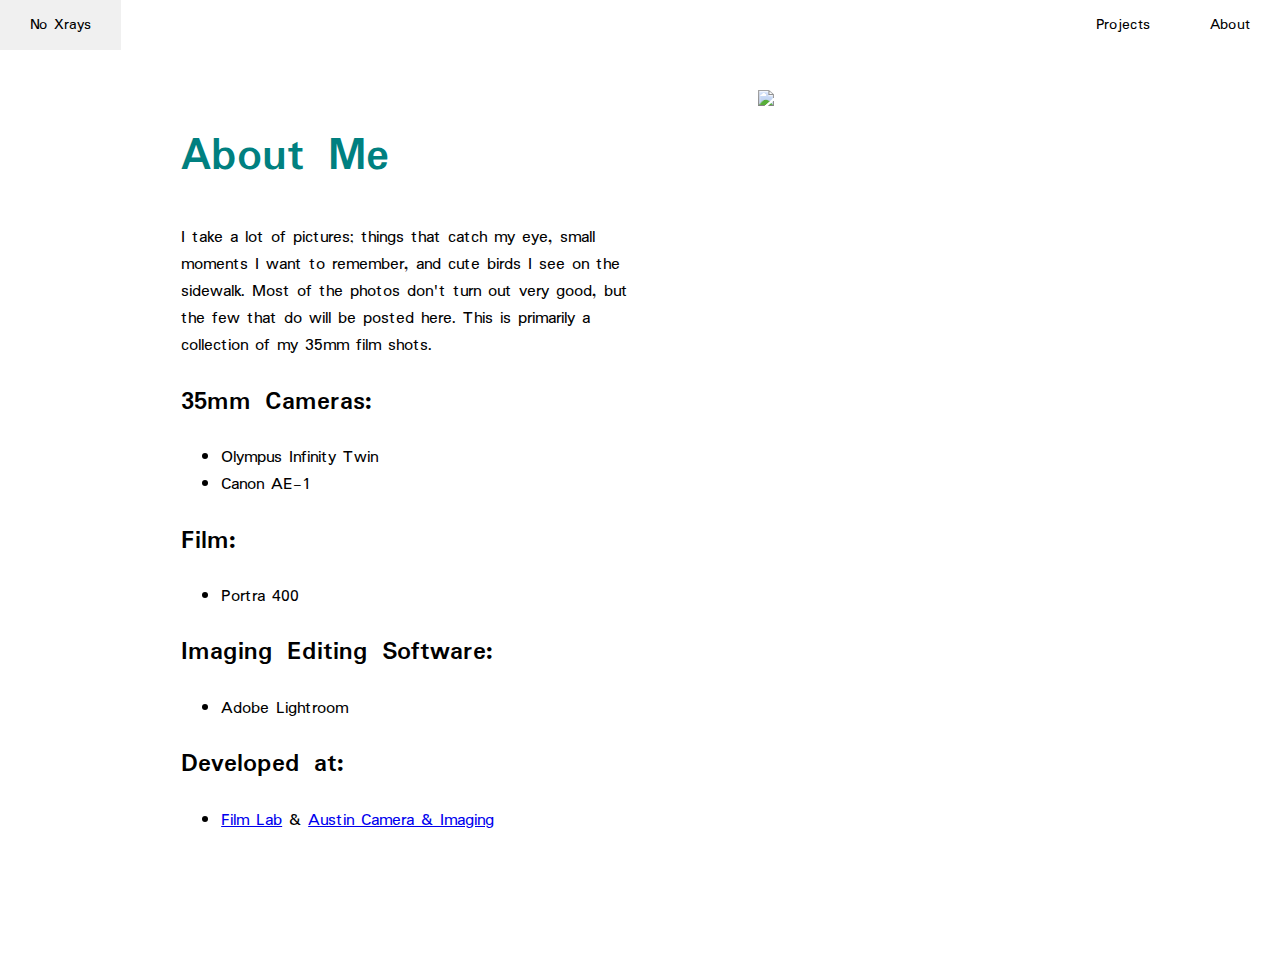
==== About.html @ a1523e80 "Add files via upload" ====
<!DOCTYPE html>
<html lang="en">
<head>
    <meta charset="UTF-8">
    <meta name="viewport" content="width=device-width, initial-scale=1.0">
    <link rel="stylesheet" href="styles.css">
    <style>
        @import url('https://fonts.googleapis.com/css2?family=Padauk:wght@700&display=swap');

        body {
            font-family: 'Padauk', sans-serif;
            margin: 0;
            padding: 0;
        }

        /* Container for the content */
        .content-container {
            display: flex;
            width: 80%;
            margin: 0 auto;
            padding-top: 20px;
            height: 100vh;
        }

        .left-container {
            width: 450px;
            margin: 0 auto;
            padding-top: 20px;
            padding-right: 20px;
        }

        .right-container {
            width: 33.33%;
            margin: 0 auto;
            padding-top: 20px;
        }

        .header {
            font-family: 'Padauk', sans-serif;
            color: teal;
            font-size: x-large;
        }

        .about-body {
            font-family: 'Padauk', sans-serif;
            color: rgb(0, 0, 0);
            font-size: large;
        }

        img {
            max-width: 100%;
            max-height: 100%;
            object-fit: contain; /* Ensures the image scales while maintaining aspect ratio */
        }

        /* Media query for mobile devices */
        @media(max-width: 800px) {
            .content-container {
                flex-direction:column;
                width: 80%;
            }

            .left-container, .right-container {
                width: 100%;
                padding: 0;
            }

            .right-container {
                order: -1; /* Displays the right container on top */
            }

            img {

                width: 100%;
                height: auto;
                object-fit: contain;
            }
        }

        /* Navbar styles from the provided code */
        nav {
            background-color: white;
            z-index: 1000; /* Ensure navbar is on top */
        }

        nav ul {
            width: 100%;
            list-style: none;
            display: flex;
            justify-content: flex-end;
            align-items: center;
            padding: 0;
            margin: 0;
        }

        nav li {
            height: 50px;
        }

        nav a {
            height: 100%;
            padding: 0 30px;
            text-decoration: none;
            display: flex;
            align-items: center;
            color: black;
        }

        nav a:hover {
            background-color: #f0f0f0;
        }

        nav li:first-child {
            margin-right: auto;
        }

        .sidebar {
            position: fixed;
            top: 0;
            left: 0;
            height: 100vh;
            width: 250px;
            background-color: rgba(255, 255, 255, 0.65);
            backdrop-filter: blur(12px);
            box-shadow: -10px 0 10px rgba(0, 0, 0, 0.1);
            list-style: none;
            display: none;
            flex-direction: column;
            align-items: flex-start;
            justify-content: flex-start;
            z-index: 1001; /* Ensure navbar is on top */
        }

        .sidebar li {
            width: 250px;
        }

        .sidebar a {
            width: 250px;
            overflow: hidden; /* Prevent overflow */
        }

        .menu-button {
            display: none;
            margin-left: 10px;
        }

        .dropdown {
            height: 100%;
            position: relative;
            display: inline-block;
        }

        .dropdown-content {
            display: none;
            position: absolute;
            background-color: #f9f9f9;
            min-width: 160px;
            box-shadow: 0px 8px 16px 0px rgba(0,0,0,0.2);
            z-index: 1;
        }

        .dropdown-content a {
            color: black;
            padding: 12px 16px;
            text-decoration: none;
            display: block;
            text-align: left;
        }

        .dropdown-content a:hover {
            background-color: #f1f1f1;
        }

        .dropdown:hover .dropdown-content {
            display: block;
        }

        .dropdown:hover .dropbtn {
            background-color: #ddd;
            color: black;
        }

        @media(max-width: 800px) {
            .menu-button {
                display: block;
                margin-left: 10px; /* Adjust to align the hamburger icon to the left */
                order: 1; /* Ensure the menu button appears first in the flex container */
            }

            .title {
                margin-left: auto; /* Moves title to the right */
                order: 2; /* Ensure the title appears after the menu button */
            }

            ul {
                display: flex;
                justify-content: space-between; /* Ensures space between the menu button and title */
                align-items: center;
                width: 100%;
            }

            .hideOnMobile {
                display: none;
            }
        }

        @media(max-width: 400px) {
            .sidebar {
                width: 100%;
            }

            .content {
                padding: 16px;
                margin-top: 50px; /* Adjusted for navbar height */
            }
        }
    </style>
</head>
<body>

    <nav>
        <ul class="sidebar">
            <li onclick="hideSidebar()"><a href="#"><svg xmlns="http://www.w3.org/2000/svg" height="26" viewBox="0 96 960 960" width="26"><path d="m249 849-42-42 231-231-231-231 42-42 231 231 231-231 42 42-231 231 231 231-42 42-231-231-231 231Z"/></svg></a></li>
            <li><a href="https://noxrays.neocities.org/Europe">Europe</a></li>
            <li><a href="https://noxrays.neocities.org/Japan">Japan</a></li>
            <li><a href="https://noxrays.neocities.org/Experimental">Experimental</a></li>
            <li><a href="https://www.noxrays.pics/about">About</a></li>      
        </ul>
        <ul>
            <li class="title"><a href="https://noxrays.neocities.org/">No Xrays</a></li>
            <li class="menu-button" onclick="showSidebar()"><a href="#"><svg xmlns="http://www.w3.org/2000/svg" height="26" viewBox="0 96 960 960" width="26"><path d="M120 816v-60h720v60H120Zm0-210v-60h720v60H120Zm0-210v-60h720v60H120Z"/></svg></a></li>
            <li class="hideOnMobile"><div class="dropdown"><a href="#">Projects</a>
                <div class="dropdown-content">
                    <a href="https://noxrays.neocities.org/Europe">Europe</a>
                    <a href="https://noxrays.neocities.org/Japan">Japan</a>
                    <a href="https://noxrays.neocities.org/Experimental">Experimental</a>
                </div>
                </div>
            <li class="hideOnMobile"><a href="https://www.noxrays.pics/about">About</a></li>
        </ul>
    </nav>

    <div class="content-container">
        <div class="left-container">
            <div class="header">
                <h1>About Me</h1>
            </div>
            <div class="about-body"> 
                <p>I take a lot of pictures; things that catch my eye, small moments I want to remember, and cute birds I see on the sidewalk. Most of the photos don't turn out very good, but the few that do will be posted here. This is primarily a collection of my 35mm film shots.</p>   
                <h2>35mm Cameras:</h2>
                <ul>
                    <li>Olympus Infinity Twin</li>
                    <li>Canon AE-1</li>
                </ul>
                <h2>Film:</h2>
                <ul>
                    <li>Portra 400</li>
                </ul>
                <h2>Imaging Editing Software:</h2>
                <ul>
                    <li>Adobe Lightroom</li>
                </ul>
                <h2>Developed at:</h2>
                <ul>
                    <li><a href="https://atxfilmlab.com/">Film Lab</a> & <a href="https://austincamera.com/">Austin Camera & Imaging</a></li>
                </ul>
            </div>
        </div>
        <div class="right-container">
            <div class="image">
                <img src="https://www.dropbox.com/scl/fi/bqa0aleiliwoso02pqvlj/000011840001-2.jpg?rlkey=5ucfupn99za90v8ie5rq74vvc&st=ofewgsq2&raw=1">
            </div>
        </div>
    </div>

    <script>
        function showSidebar() {
            document.querySelector('.sidebar').style.display = 'flex';
        }

        function hideSidebar() {
            document.querySelector('.sidebar').style.display = 'none';
        }
    </script>
</body>
</html>
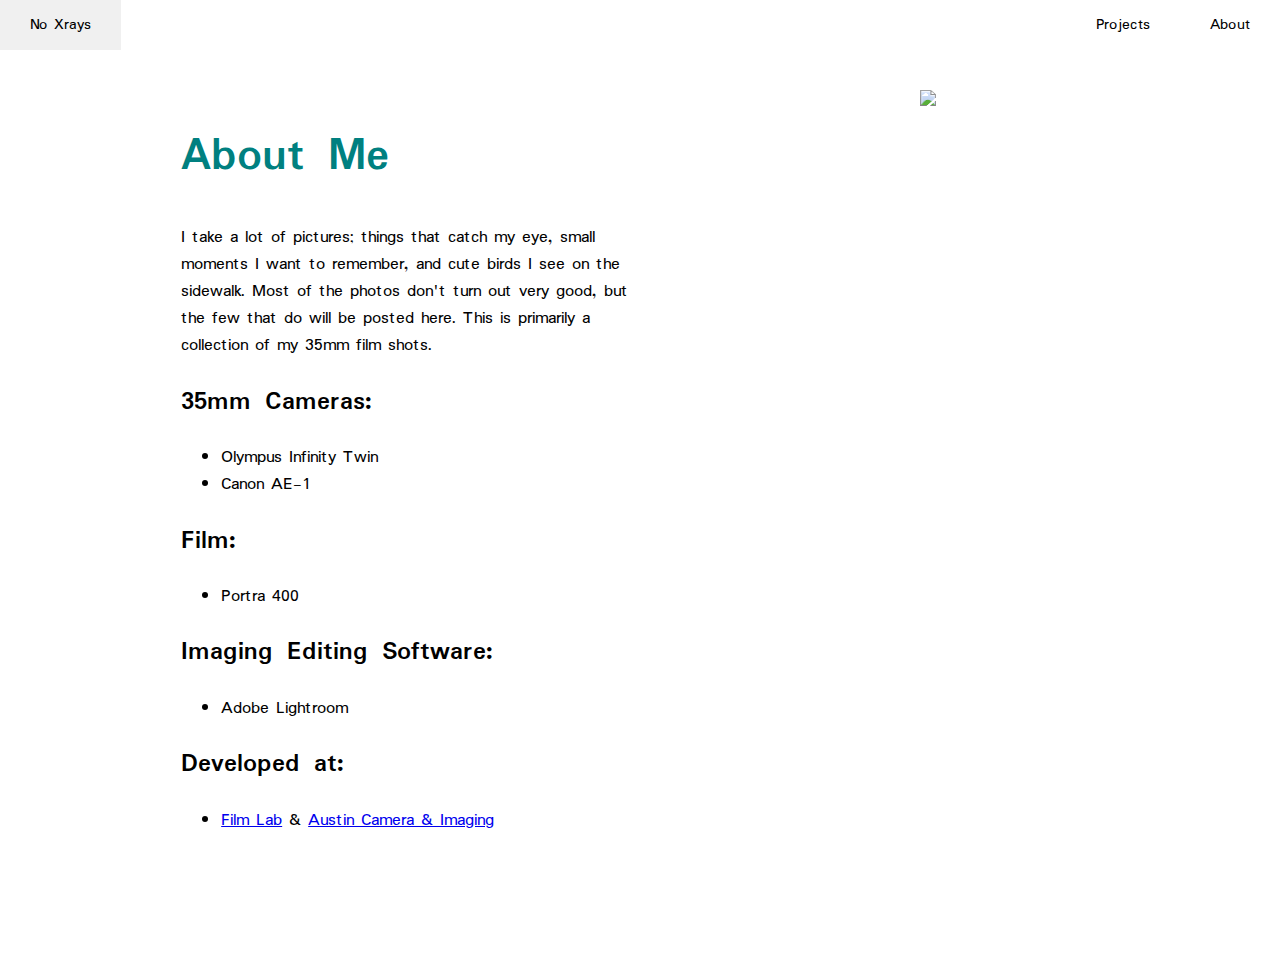
==== commit bab63833: "Add files via upload" ====
--- a/About.html
+++ b/About.html
@@ -30,6 +30,9 @@
         }
 
         .right-container {
+          display: flex;
+          justify-content: center;
+          margin-top: 20%;
             width: 33.33%;
             margin: 0 auto;
             padding-top: 20px;
@@ -48,6 +51,9 @@
         }
 
         img {
+            display: flex;
+            justify-content: center;  /* Ensures image is centered within its container */
+            align-items: center;
             max-width: 100%;
             max-height: 100%;
             object-fit: contain; /* Ensures the image scales while maintaining aspect ratio */
@@ -219,27 +225,29 @@
 </head>
 <body>
 
-    <nav>
-        <ul class="sidebar">
-            <li onclick="hideSidebar()"><a href="#"><svg xmlns="http://www.w3.org/2000/svg" height="26" viewBox="0 96 960 960" width="26"><path d="m249 849-42-42 231-231-231-231 42-42 231 231 231-231 42 42-231 231 231 231-42 42-231-231-231 231Z"/></svg></a></li>
-            <li><a href="https://noxrays.neocities.org/Europe">Europe</a></li>
-            <li><a href="https://noxrays.neocities.org/Japan">Japan</a></li>
-            <li><a href="https://noxrays.neocities.org/Experimental">Experimental</a></li>
-            <li><a href="https://www.noxrays.pics/about">About</a></li>      
-        </ul>
-        <ul>
-            <li class="title"><a href="https://noxrays.neocities.org/">No Xrays</a></li>
-            <li class="menu-button" onclick="showSidebar()"><a href="#"><svg xmlns="http://www.w3.org/2000/svg" height="26" viewBox="0 96 960 960" width="26"><path d="M120 816v-60h720v60H120Zm0-210v-60h720v60H120Zm0-210v-60h720v60H120Z"/></svg></a></li>
-            <li class="hideOnMobile"><div class="dropdown"><a href="#">Projects</a>
-                <div class="dropdown-content">
-                    <a href="https://noxrays.neocities.org/Europe">Europe</a>
-                    <a href="https://noxrays.neocities.org/Japan">Japan</a>
-                    <a href="https://noxrays.neocities.org/Experimental">Experimental</a>
-                </div>
-                </div>
-            <li class="hideOnMobile"><a href="https://www.noxrays.pics/about">About</a></li>
-        </ul>
-    </nav>
+  <nav>       
+    <ul class="sidebar">
+        <li onclick="hideSidebar()"><a href="#"><svg xmlns="http://www.w3.org/2000/svg" height="26" viewBox="0 96 960 960" width="26"><path d="m249 849-42-42 231-231-231-231 42-42 231 231 231-231 42 42-231 231 231 231-42 42-231-231-231 231Z"/></svg></a></li>
+        <li><a href="https://www.noxrays.pics/Europe">Europe</a></li>
+        <li><a href="https://www.noxrays.pics/Japan">Japan</a></li>
+        <li><a href="https://www.noxrays.pics/Experimental">Expermimental</a></li>
+        <li><a href="https://www.noxrays.pics/About">About</a></li>      
+
+    </ul>
+    <ul>
+        <li class="title"><a href="https://www.noxrays.pics/">No Xrays</a></li>
+        <li class="menu-button" onclick="showSidebar()"><a href="#"><svg xmlns="http://www.w3.org/2000/svg" height="26" viewBox="0 96 960 960" width="26"><path d="M120 816v-60h720v60H120Zm0-210v-60h720v60H120Zm0-210v-60h720v60H120Z"/></svg></a></li>
+        <li class="hideOnMobile"><div class="dropdown"><a href="#">Projects</a>
+            <div class="dropdown-content">
+                <a href="https://www.noxrays.pics/Europe">Europe</a>
+                <a href="https://www.noxrays.pics/Japan">Japan</a>
+                <a href="https://www.noxrays.pics/Experimental">Experimental</a>
+            </div>
+            </div>
+        <li class="hideOnMobile"><a href="https://www.noxrays.pics/About">About</a></li>
+    </ul>
+</nav>
+
 
     <div class="content-container">
         <div class="left-container">
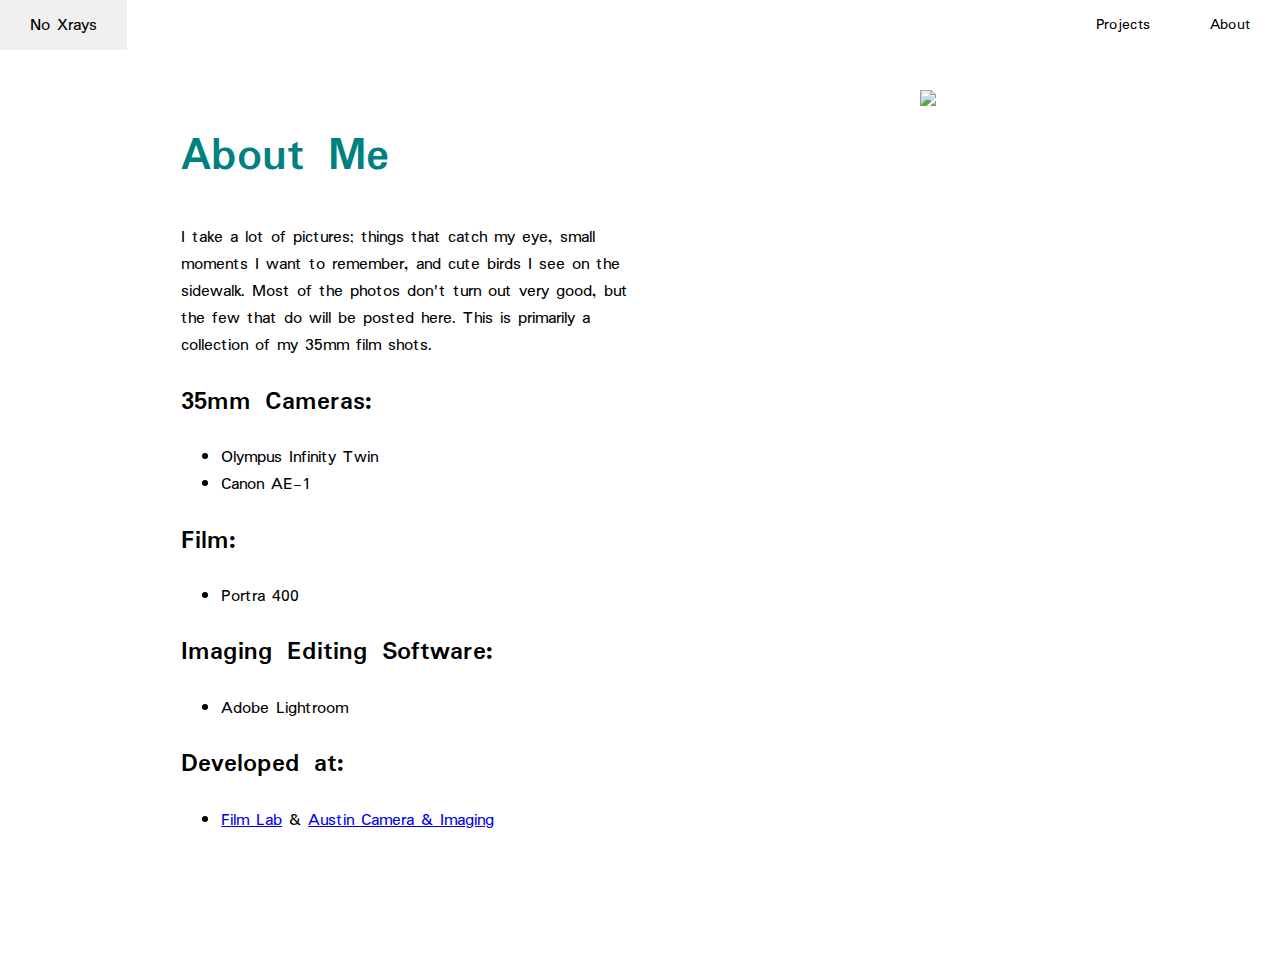
==== commit c5f2d38d: "Add files via upload" ====
--- a/About.html
+++ b/About.html
@@ -4,6 +4,30 @@
     <meta charset="UTF-8">
     <meta name="viewport" content="width=device-width, initial-scale=1.0">
     <link rel="stylesheet" href="styles.css">
+
+    <script>
+        // Function to load external HTML content
+        function loadExternalHtml() {
+            fetch('navbar.html')
+                .then(response => {
+                    if (!response.ok) {
+                        throw new Error('Failed to load content');
+                    }
+                    return response.text();
+                })
+                .then(data => {
+                    document.getElementById('navbar').innerHTML = data;
+                })
+                .catch(error => {
+                    console.error('Error:', error);
+                });
+        }
+
+        // Call the function to load content before body
+        document.addEventListener('DOMContentLoaded', loadExternalHtml);
+    </script>
+
+
     <style>
         @import url('https://fonts.googleapis.com/css2?family=Padauk:wght@700&display=swap');
 
@@ -224,29 +248,7 @@
     </style>
 </head>
 <body>
-
-  <nav>       
-    <ul class="sidebar">
-        <li onclick="hideSidebar()"><a href="#"><svg xmlns="http://www.w3.org/2000/svg" height="26" viewBox="0 96 960 960" width="26"><path d="m249 849-42-42 231-231-231-231 42-42 231 231 231-231 42 42-231 231 231 231-42 42-231-231-231 231Z"/></svg></a></li>
-        <li><a href="https://www.noxrays.pics/Europe">Europe</a></li>
-        <li><a href="https://www.noxrays.pics/Japan">Japan</a></li>
-        <li><a href="https://www.noxrays.pics/Experimental">Expermimental</a></li>
-        <li><a href="https://www.noxrays.pics/About">About</a></li>      
-
-    </ul>
-    <ul>
-        <li class="title"><a href="https://www.noxrays.pics/">No Xrays</a></li>
-        <li class="menu-button" onclick="showSidebar()"><a href="#"><svg xmlns="http://www.w3.org/2000/svg" height="26" viewBox="0 96 960 960" width="26"><path d="M120 816v-60h720v60H120Zm0-210v-60h720v60H120Zm0-210v-60h720v60H120Z"/></svg></a></li>
-        <li class="hideOnMobile"><div class="dropdown"><a href="#">Projects</a>
-            <div class="dropdown-content">
-                <a href="https://www.noxrays.pics/Europe">Europe</a>
-                <a href="https://www.noxrays.pics/Japan">Japan</a>
-                <a href="https://www.noxrays.pics/Experimental">Experimental</a>
-            </div>
-            </div>
-        <li class="hideOnMobile"><a href="https://www.noxrays.pics/About">About</a></li>
-    </ul>
-</nav>
+    <div id="navbar"></div>    
 
 
     <div class="content-container">
